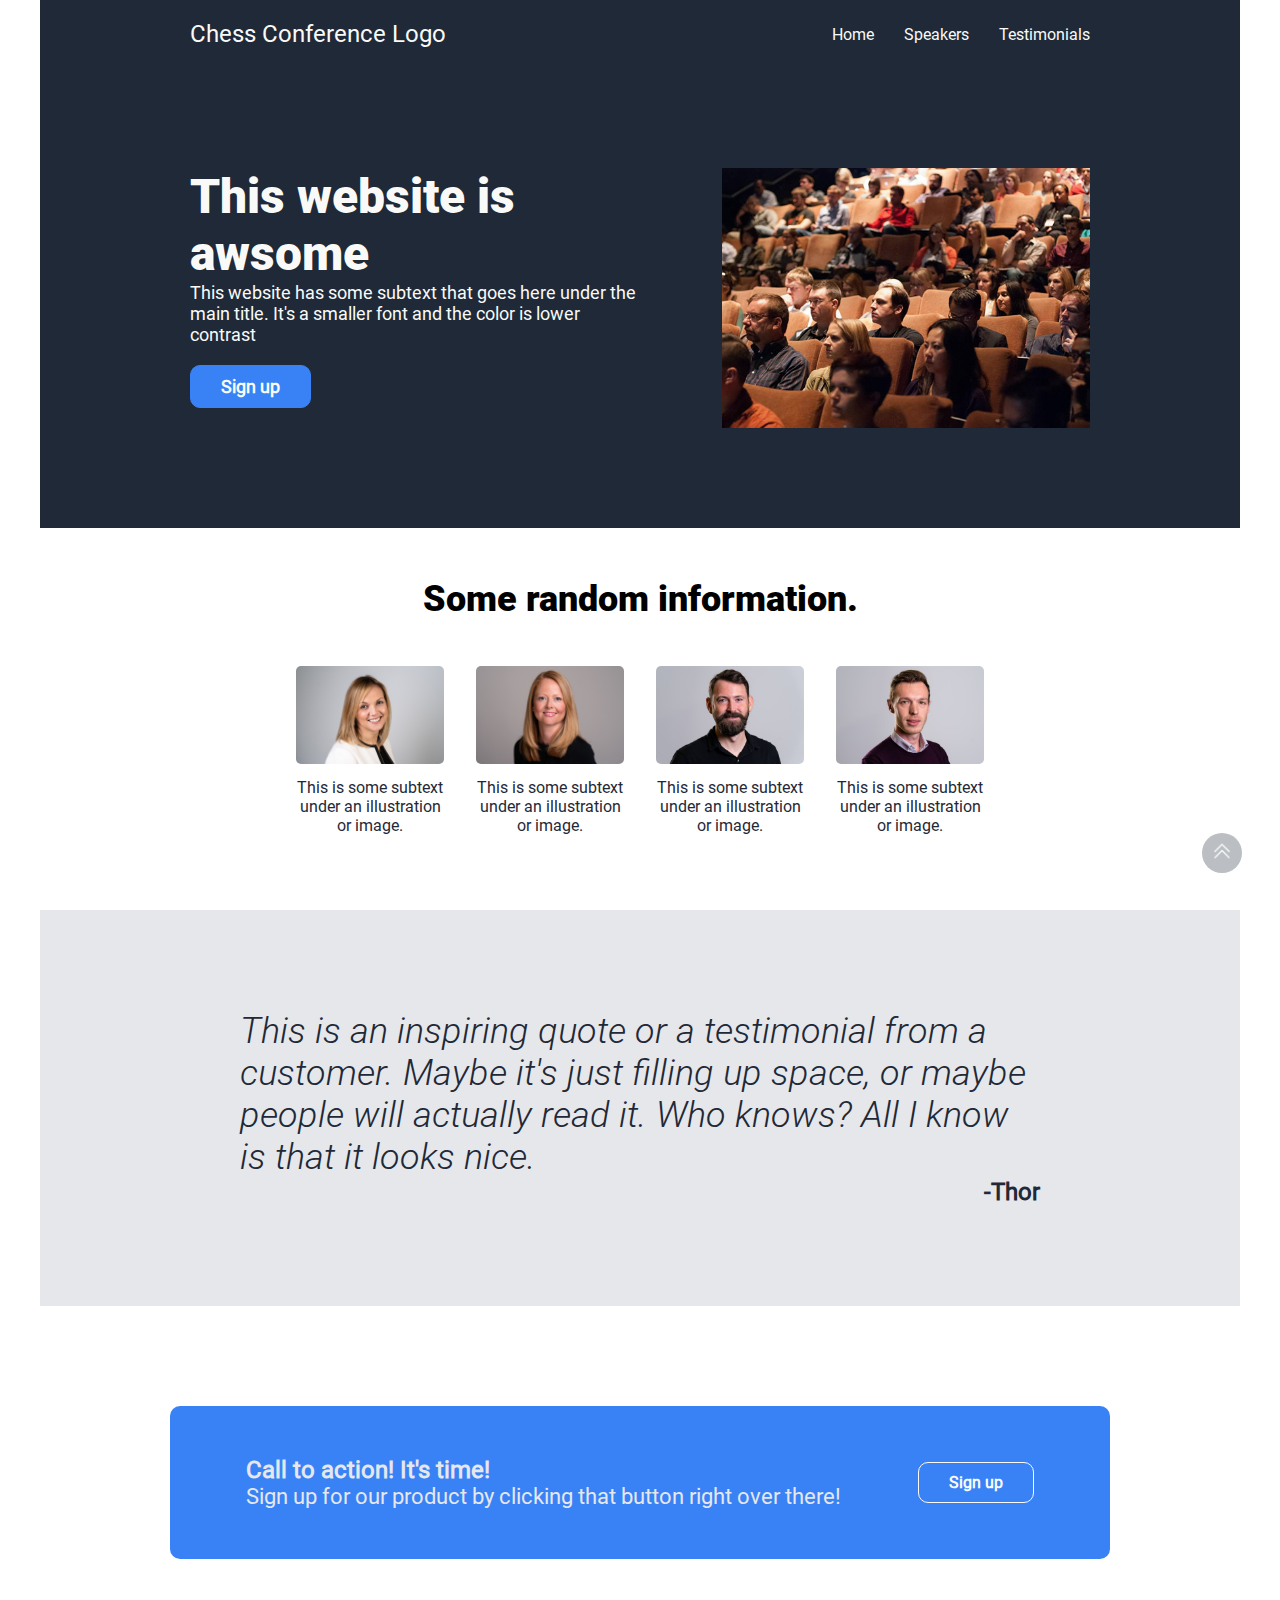
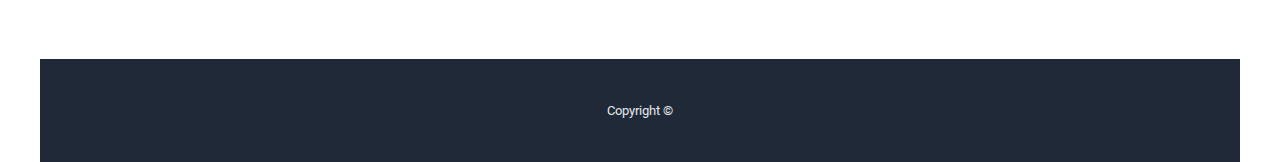
==== index.html @ f4882cfb "added sign up form" ====
<!DOCTYPE html>
<html lang="en">
<head>
    <meta charset="UTF-8">
    <meta http-equiv="X-UA-Compatible" content="IE=edge">
    <meta name="viewport" content="width=device-width, initial-scale=1.0">
    <title>CSS assignment | 02 lesson</title>
    <link rel="stylesheet" href="assets/robotto_font.css">
    <link rel="stylesheet" href="css/styles.css">
</head>
<body>
    <div class="main-container">
        <header id="header">
            <a class="logo" href="#">Chess Conference Logo</a>
            <nav>
                <ul>
                    <li>
                        <a href="#header">Home</a>
                    </li>
                    <li>
                        <a href="#speakers">Speakers</a>
                    </li>
                    <li>
                        <a href="#quotes">Testimonials</a>
                    </li>
                </ul>
            </nav>
        </header>
        <main>
            <div class="left">
                <h1>This website is awsome</h1>
                <p>This website has some subtext that goes here under the main title. It's a smaller font and the color
                    is lower contrast</p>
                <div class="btn-container">
                    <a class="button" href="./form.html">Sign up</a>
                </div>
            </div>
            <div class="right">
                <img src="./img/venue.jpg" alt="audience in the venue" width="" height="260">
            </div>
        </main>
        <section id="speakers">
            <h2>Some random information.</h2>
            <div class="cards-container">
                <div class="card">
                    <img src="./img/speaker01.jpg" alt="Rose Beauty" width="148" height="98">
                    <p>This is some subtext under an illustration or image.</p>
                </div>
                <div class="card">
                    <img src="./img/speaker02.jpg" alt="Dasy Taller" width="148" height="98">
                    <p>This is some subtext under an illustration or image.</p>
                </div>
                <div class="card">
                    <img src="./img/speaker03.jpg" alt="John Erwin" width="148" height="98">
                    <p>This is some subtext under an illustration or image.</p>
                </div>
                <div class="card">
                    <img src="./img/speaker04.jpg" alt="Todd Bertan" width="148" height="98">
                    <p>This is some subtext under an illustration or image.</p>
                </div>
            </div>
        </section>
        <section id="quotes">
            <div class="container">
                <p>This is an inspiring quote or a testimonial from a customer. Maybe it's just filling up space, or maybe people will
                actually read it. Who knows? All I know is that it looks nice.</p>
                <b>-Thor</b>
            </div>
        </section>
        <section class="action">
            <div class="container">
                <div class="text">
                    <p>Call to action! It's time!</p>
                    <p>Sign up for our product by clicking that button right over there!</p>
                </div>
                <div class="btn-container">
                    <a class="button" href="./form.html">Sign up</a>
                </div>
            </div>
        </section>
        <div class="btn-to-top">
            <a href="#header">
                <img src="./img/arrow.png" alt="scroll to top" height="30" width="30">
            </a>
        </div>
        <footer>
            <small>Copyright ©</small>
        </footer>
    </div>
</body>
</html>
---- css/styles.css ----
:root {
    --bg-dark: #1F2937;
    --header-logo: #F9FAF8;
    --header-text: #1F2937;
    --hero-main-text: #F9FAF8;
    --hero-secondary-text: #E5E7EB;
    --quote-section-text: #1F2937;
    --bg-quote-section: #E5E7EB;
    --btn-action: #3882F6;
}

@font-face {
    font-family: 'Roboto-Regular';
    src: url('../fonts/Roboto-Regular.ttf');
}

@font-face {
    font-family: 'Roboto-LightItalic';
    src: url('../fonts/Roboto-LightItalic.ttf');
}

@font-face {
    font-family: 'Roboto-Extrabold';
    src: url('../fonts/Roboto-Black.ttf');
}

* {
    margin: 0;
    padding: 0;
    box-sizing: border-box;
}

html {
    scroll-behavior: smooth;
}

body {
    font-family: 'Roboto-Regular', sans-serif;
}

a {
    color: var(--hero-main-text);
    text-decoration: none;
}

.btn-container {
    display: flex;
}

a.button {
    padding: 10px 30px;
    background: var(--btn-action);
    color: var(--hero-main-text);
    border-radius: 10px;
    cursor: pointer;
    font-weight: 700;
}

.main-container {
    max-width: 1240px;
    margin: 0 auto;
    padding: 0 20px;
    cursor: default;

}

header .logo{
    font-size: 24px;
    color: var(--header-logo);
}

header {
    background: var(--bg-dark);
    color: var(--header-text);
    display: flex;
    justify-content: space-between;
    align-items: center;
    width: 100%;
    padding: 20px 150px;
}

header nav ul {
    display: flex;
    gap: 30px
}

header nav ul li{
    list-style: none;
}

header nav a {
    text-decoration: none;
}

main {
    background: var(--bg-dark);
    color: var(--hero-main-text);
    display: flex;
    justify-content: space-between;
    padding: 100px 150px;
}

main .left, main .right {
    width: 100%;
}

main .left h1 {
    font-family: 'Roboto-Extrabold', sans-serif;
    font-size: 48px;
    margin: 0;
}

main .left {
    font-size: 18px;
}

main .left a.button {
    border: 1px solid var(--btn-action);
    font-size: inherit;
    margin: 20px 0;
}

main .right {
    display: flex;
    justify-content: right;
}

#speakers {
    background: #fff;
    padding: 50px 0 80px 0;
    display: flex;
    flex-direction: column;
    align-items: center;
}

#speakers h2{
    font-family: 'Roboto-Extrabold', sans-serif;
    font-size: 36px;
}

#speakers .cards-container {
    margin-top: 30px;
    display: flex;
}

#speakers .cards-container h2 {
    display: inline-block;
    text-align: center;
}

#speakers .card {
    width: 180px;
    height: 180px;
    padding: 16px;
    color: var(--quote-section-text)
}

#speakers .card img {
    width: 100%;
    border-radius: 5px;
    margin-bottom: 10px;
}

#speakers .card p {
    text-align: center;
}

#quotes {
    background: var(--bg-quote-section);
    width: 100%;
    display: flex;
    flex-direction: column;
    color: var(--quote-section-text)
}

#quotes .container {
    padding: 100px 200px;
}

#quotes .container p {
    font-family: 'Roboto-LightItalic';
    font-size: 36px;
}

#quotes b {
    display: block;
    text-align: right;
    font-size: 24px;
}

section.action {
    display: flex;
    justify-content: center;
    padding: 100px 0;
    color: var(--hero-secondary-text);
}

section.action .container{
    width: 940px;
    display: flex;
    align-items: center;
    justify-content: space-evenly;
    background: var(--btn-action);
    padding: 50px 0;
    border-radius: 10px;
}

section.action .container .text p:first-child {
    font-weight: 700;
    font-size: 24px;
}

section.action .container .text p:nth-child(2) {
    font-weight: 400;
    font-size: 22px;
}

section.action a.button {
    border: 1px solid var(--hero-main-text);
    font-size: inherit;
}

.btn-to-top {
    position: fixed;
    bottom: 3%;
    right: 3%;
    height: 40px;
    width: 40px;
    background: var(--bg-dark);
    opacity: 0.3;
    border-radius: 50%;
    display: flex;
    justify-content: center;
    align-items: center;
}

footer {
    background: var(--bg-dark);
    color: var(--hero-secondary-text);
    padding: 44px 0 44px 0;
    display: flex;
    justify-content: center;
}

.form-container {
    display: flex;
    flex-direction: column;
    justify-content: center;
    align-items: center;
    font-family: 'Roboto-Regular', sans-serif;
}

.btn-back-to {
    color: var(--btn-action);
    padding: 20px;
}

form {
    display: flex;
    flex-direction: column;
    flex-wrap: wrap;
    padding: 50px;
}


form h1 {
    text-align: center;
    padding-bottom: 30px;
    width: 100%;
}

form input {
    display: flex;
    flex-direction: column;
    width: 100%;
    line-height: 1.5;
    letter-spacing: 1px;
    font-size: 18px;
    color: #555;
    padding: 10px 25px;
    margin-bottom: 0;
    outline: none;
    border: none;
}

form label {
    font-size: 12px;
    color: #555;
    line-height: 1.5;
    text-transform: uppercase;
    letter-spacing: 1px;
    display: flex;
    align-items: center;
    width: 100%;
    min-height: 55px;
    border: 1px solid #e6e6e6;
    border-bottom: none;
    padding: 10px 25px;
    margin-top: 15px;
    margin-bottom: 0;
}

form .first-last-name-row {
    display: flex;
    flex-direction: row;
    width: 100%;
}

form input:active, input:focus {
    border: none;
    outline: none;
    transition: 0.4s;
}

form input:focus+.focus-border-ani {
    visibility: visible;
    opacity: 1;
    transform: scale(1);
}

form .focus-border-ani {
    position: absolute;
    display: block;
    width: calc(100% + 2px);
    height: calc(100% + 2px);
    top: -1px;
    left: -1px;
    pointer-events: none;
    border: 1px solid var(--btn-action);
    visibility: hidden;
    opacity: 0;
    transition: all .4s;
    transform: scaleX(1.1) scaleY(1.3);
}

form .focus-input {
    position: relative;
    border: 1px solid #e6e6e6;
    width: 100%;
}

form ::placeholder {
    color: #999;
}

form .btn-conainer {
    display: flex;
    justify-content: center;
    align-items: center;
    padding-top: 20px;
}

form .btn {
    font-size: 20px;
    padding: 10px 30px;
    background: var(--btn-action);
    color: var(--hero-main-text);
    border-radius: 10px;
    cursor: pointer;
    font-weight: 700;
    border: none;
}

@media screen and (max-width: 1024px) {
    header {
        padding: 20px;
    }
    main {
        flex-direction: column;
        padding: 40px 20px;
    }

    main .left .btn-container{
        justify-content: center;
    }

    main .left p, main .left h1 {
        text-align: center;
    }

    main .right {
        justify-content: center;
    }

    #speakers .cards-container {
        flex-wrap: wrap;
        justify-content: center;
    }
    #quotes .container {
        padding: 40px;
    }
    section.action .container {
        flex-direction: column;
        padding: 50px 20px;
    }
    section.action .container .text {
        text-align: center;
    }

    section.action .container a.button {
        margin: 20px 0
    }
    form {
        width: 100%;
    }
}
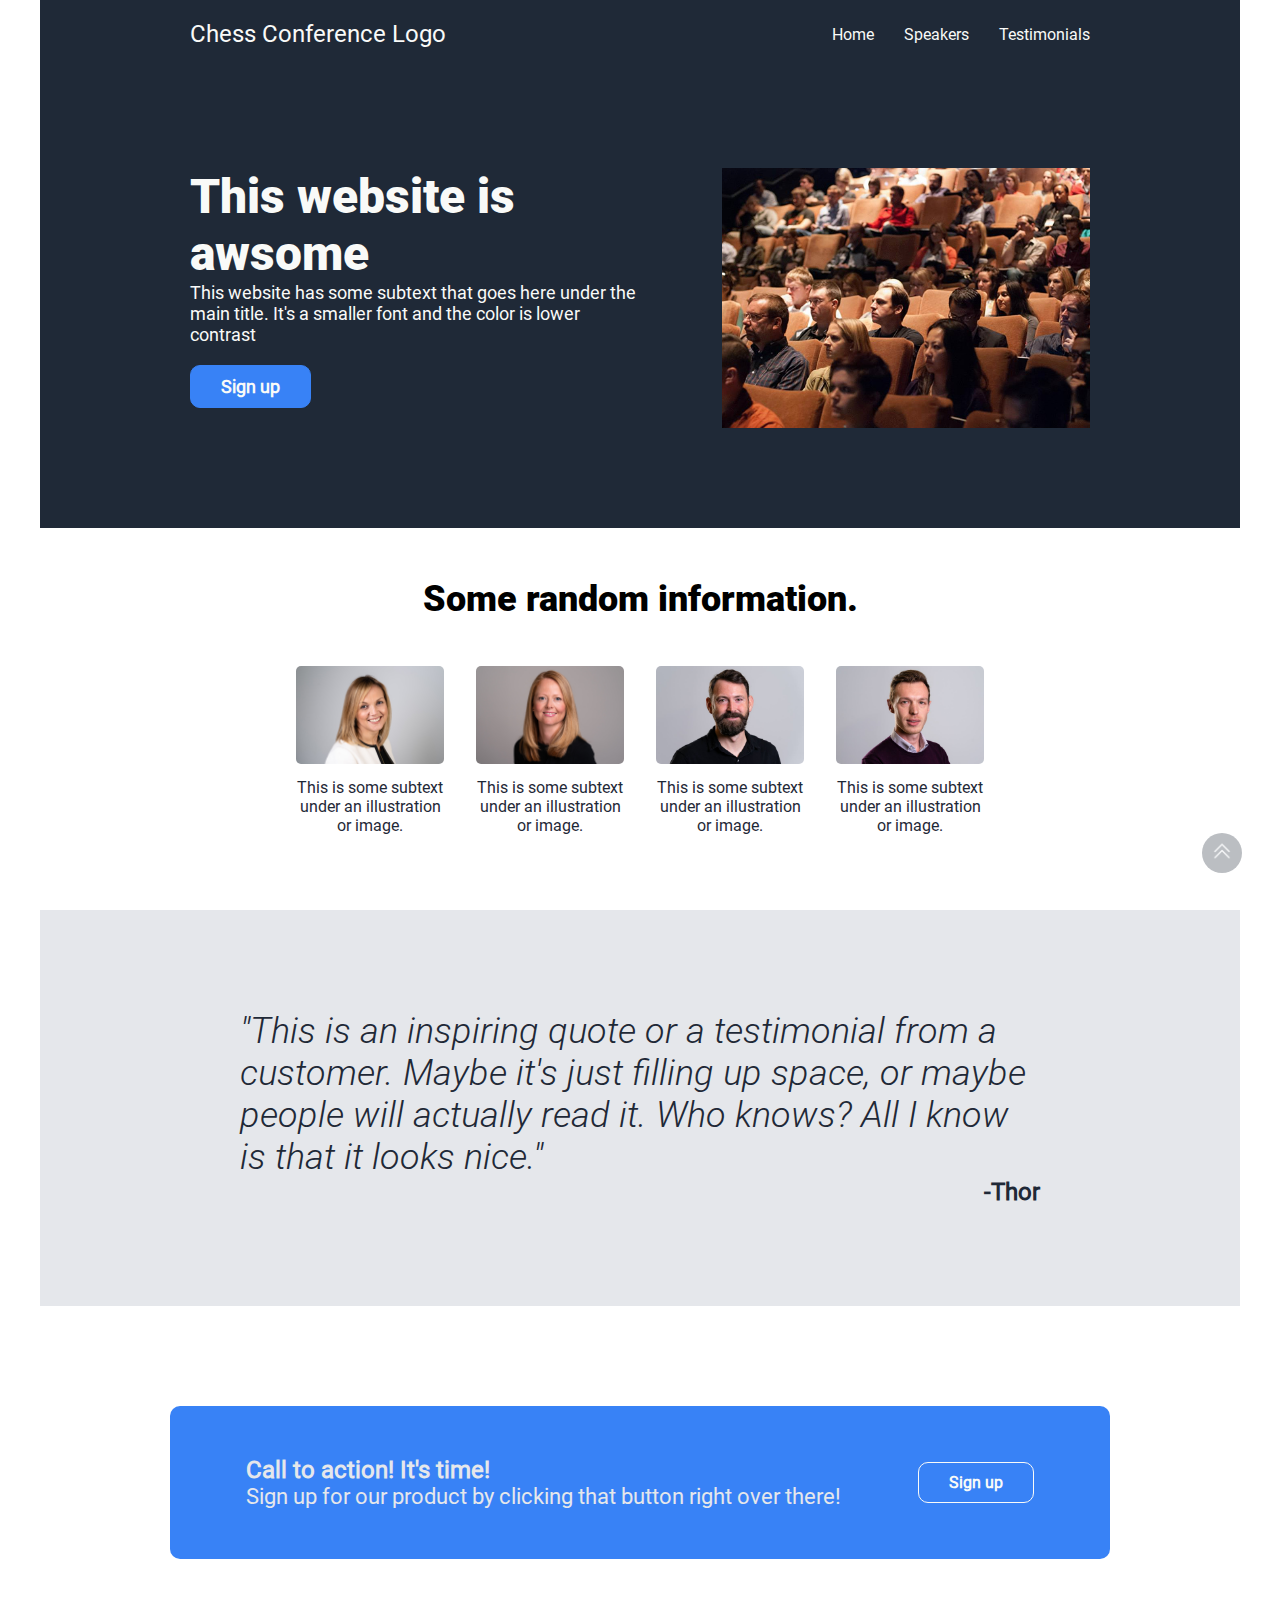
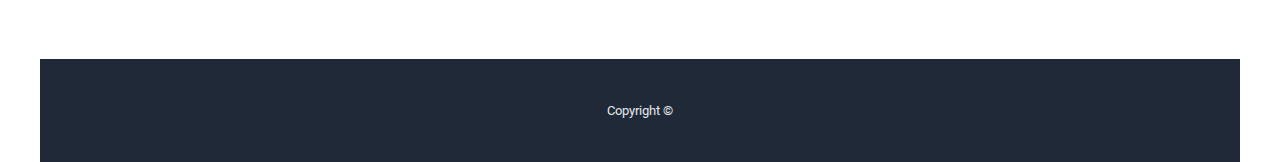
==== commit f9e4cafa: "style update" ====
--- a/index.html
+++ b/index.html
@@ -5,11 +5,11 @@
     <meta http-equiv="X-UA-Compatible" content="IE=edge">
     <meta name="viewport" content="width=device-width, initial-scale=1.0">
     <title>CSS assignment | 02 lesson</title>
-    <link rel="stylesheet" href="assets/robotto_font.css">
+    <link rel="stylesheet" href="./fonts/roboto_font.css">
     <link rel="stylesheet" href="css/styles.css">
 </head>
 <body>
-    <div class="main-container">
+    <main class="main-container">
         <header id="header">
             <a class="logo" href="#">Chess Conference Logo</a>
             <nav>
@@ -26,46 +26,46 @@
                 </ul>
             </nav>
         </header>
-        <main>
+        <section id="main">
             <div class="left">
                 <h1>This website is awsome</h1>
                 <p>This website has some subtext that goes here under the main title. It's a smaller font and the color
                     is lower contrast</p>
                 <div class="btn-container">
-                    <a class="button" href="./form.html">Sign up</a>
+                    <a class="button" href="./pages/form.html">Sign up</a>
                 </div>
             </div>
             <div class="right">
                 <img src="./img/venue.jpg" alt="audience in the venue" width="" height="260">
             </div>
-        </main>
+        </section>
         <section id="speakers">
             <h2>Some random information.</h2>
-            <div class="cards-container">
-                <div class="card">
+            <div class="figure-container">
+                <figure>
                     <img src="./img/speaker01.jpg" alt="Rose Beauty" width="148" height="98">
-                    <p>This is some subtext under an illustration or image.</p>
-                </div>
-                <div class="card">
+                    <figcaption>This is some subtext under an illustration or image.</figcaption>
+                </figure>
+                <figure>
                     <img src="./img/speaker02.jpg" alt="Dasy Taller" width="148" height="98">
-                    <p>This is some subtext under an illustration or image.</p>
-                </div>
-                <div class="card">
+                    <figcaption>This is some subtext under an illustration or image.</figcaption>
+                </figure>
+                <figure>
                     <img src="./img/speaker03.jpg" alt="John Erwin" width="148" height="98">
-                    <p>This is some subtext under an illustration or image.</p>
-                </div>
-                <div class="card">
+                    <figcaption>This is some subtext under an illustration or image.</figcaption>
+                </figure>
+                <figure>
                     <img src="./img/speaker04.jpg" alt="Todd Bertan" width="148" height="98">
-                    <p>This is some subtext under an illustration or image.</p>
-                </div>
+                    <figcaption>This is some subtext under an illustration or image.</figcaption>
+                </figure>
             </div>
         </section>
         <section id="quotes">
-            <div class="container">
-                <p>This is an inspiring quote or a testimonial from a customer. Maybe it's just filling up space, or maybe people will
-                actually read it. Who knows? All I know is that it looks nice.</p>
+            <blockquote>
+                <p>"This is an inspiring quote or a testimonial from a customer. Maybe it's just filling up space, or maybe people will
+                actually read it. Who knows? All I know is that it looks nice."</p>
                 <b>-Thor</b>
-            </div>
+            </blockquote>
         </section>
         <section class="action">
             <div class="container">
@@ -74,7 +74,7 @@
                     <p>Sign up for our product by clicking that button right over there!</p>
                 </div>
                 <div class="btn-container">
-                    <a class="button" href="./form.html">Sign up</a>
+                    <a class="button" href="./pages/form.html">Sign up</a>
                 </div>
             </div>
         </section>
@@ -86,6 +86,6 @@
         <footer>
             <small>Copyright ©</small>
         </footer>
-    </div>
+    </main>
 </body>
 </html>--- a/fonts/roboto_font.css
+++ b/fonts/roboto_font.css
@@ -0,0 +1,14 @@
+@font-face {
+    font-family: 'Roboto-Regular';
+    src: url('../fonts/Roboto-Regular.ttf');
+}
+
+@font-face {
+    font-family: 'Roboto-LightItalic';
+    src: url('../fonts/Roboto-LightItalic.ttf');
+}
+
+@font-face {
+    font-family: 'Roboto-Extrabold';
+    src: url('../fonts/Roboto-Black.ttf');
+}--- a/css/styles.css
+++ b/css/styles.css
@@ -9,21 +9,6 @@
     --btn-action: #3882F6;
 }
 
-@font-face {
-    font-family: 'Roboto-Regular';
-    src: url('../fonts/Roboto-Regular.ttf');
-}
-
-@font-face {
-    font-family: 'Roboto-LightItalic';
-    src: url('../fonts/Roboto-LightItalic.ttf');
-}
-
-@font-face {
-    font-family: 'Roboto-Extrabold';
-    src: url('../fonts/Roboto-Black.ttf');
-}
-
 * {
     margin: 0;
     padding: 0;
@@ -92,7 +77,7 @@
     text-decoration: none;
 }
 
-main {
+#main {
     background: var(--bg-dark);
     color: var(--hero-main-text);
     display: flex;
@@ -100,27 +85,33 @@
     padding: 100px 150px;
 }
 
-main .left, main .right {
-    width: 100%;
-}
-
-main .left h1 {
+#main .left, #main .right {
+    width: 100%;
+}
+
+#main .left h1 {
     font-family: 'Roboto-Extrabold', sans-serif;
     font-size: 48px;
     margin: 0;
 }
 
-main .left {
+#main .left {
     font-size: 18px;
 }
 
-main .left a.button {
+#main .left a.button {
     border: 1px solid var(--btn-action);
     font-size: inherit;
     margin: 20px 0;
 }
 
-main .right {
+#main .left a.button:hover {
+    background: var(--hero-secondary-text);
+    color: var(--btn-action)
+}
+
+
+#main .right {
     display: flex;
     justify-content: right;
 }
@@ -138,30 +129,30 @@
     font-size: 36px;
 }
 
-#speakers .cards-container {
+#speakers .figure-container {
     margin-top: 30px;
     display: flex;
 }
 
-#speakers .cards-container h2 {
+#speakers .figure-container h2 {
     display: inline-block;
     text-align: center;
 }
 
-#speakers .card {
+#speakers figure {
     width: 180px;
     height: 180px;
     padding: 16px;
     color: var(--quote-section-text)
 }
 
-#speakers .card img {
+#speakers figure img {
     width: 100%;
     border-radius: 5px;
     margin-bottom: 10px;
 }
 
-#speakers .card p {
+#speakers figure figcaption {
     text-align: center;
 }
 
@@ -173,11 +164,11 @@
     color: var(--quote-section-text)
 }
 
-#quotes .container {
+#quotes blockquote {
     padding: 100px 200px;
 }
 
-#quotes .container p {
+#quotes blockquote p {
     font-family: 'Roboto-LightItalic';
     font-size: 36px;
 }
@@ -218,6 +209,11 @@
 section.action a.button {
     border: 1px solid var(--hero-main-text);
     font-size: inherit;
+}
+
+section.action a.button:hover {
+    background: var(--hero-secondary-text);
+    color: var(--btn-action)
 }
 
 .btn-to-top {
@@ -262,7 +258,6 @@
     padding: 50px;
 }
 
-
 form h1 {
     text-align: center;
     padding-bottom: 30px;
@@ -275,7 +270,7 @@
     width: 100%;
     line-height: 1.5;
     letter-spacing: 1px;
-    font-size: 18px;
+    font-size: 14px;
     color: #555;
     padding: 10px 25px;
     margin-bottom: 0;
@@ -284,20 +279,21 @@
 }
 
 form label {
-    font-size: 12px;
-    color: #555;
-    line-height: 1.5;
+    font-size: 16px;
+    color: var(--bg-dark);
     text-transform: uppercase;
     letter-spacing: 1px;
     display: flex;
     align-items: center;
     width: 100%;
-    min-height: 55px;
-    border: 1px solid #e6e6e6;
+    border: 1px solid var(--bg-dark);
     border-bottom: none;
     padding: 10px 25px;
-    margin-top: 15px;
-    margin-bottom: 0;
+    background: rgba(162, 188, 214, 0.479);
+}
+
+form .input-container {
+    margin-bottom: 40px;
 }
 
 form .first-last-name-row {
@@ -335,7 +331,7 @@
 
 form .focus-input {
     position: relative;
-    border: 1px solid #e6e6e6;
+    border: 1px solid var(--bg-dark);
     width: 100%;
 }
 
@@ -350,7 +346,7 @@
     padding-top: 20px;
 }
 
-form .btn {
+form .btn-conainer a {
     font-size: 20px;
     padding: 10px 30px;
     background: var(--btn-action);
@@ -361,24 +357,43 @@
     border: none;
 }
 
+.success-container {
+    display: flex;
+    flex-direction: column;
+    justify-content: center;
+    padding: 50px;
+    align-items: center;
+    font-family: 'Roboto-Regular', sans-serif;
+}
+
+.success-container h2 {
+    margin-bottom: 50px;
+    font-size: 48px;
+}
+
+.success-container p {
+    margin-bottom: 40px;
+    font-size: 24px;
+}
+
 @media screen and (max-width: 1024px) {
     header {
         padding: 20px;
     }
-    main {
+    .main {
         flex-direction: column;
         padding: 40px 20px;
     }
 
-    main .left .btn-container{
+    .main .left .btn-container{
         justify-content: center;
     }
 
-    main .left p, main .left h1 {
+    .main .left p, main .left h1 {
         text-align: center;
     }
 
-    main .right {
+    .main .right {
         justify-content: center;
     }
 
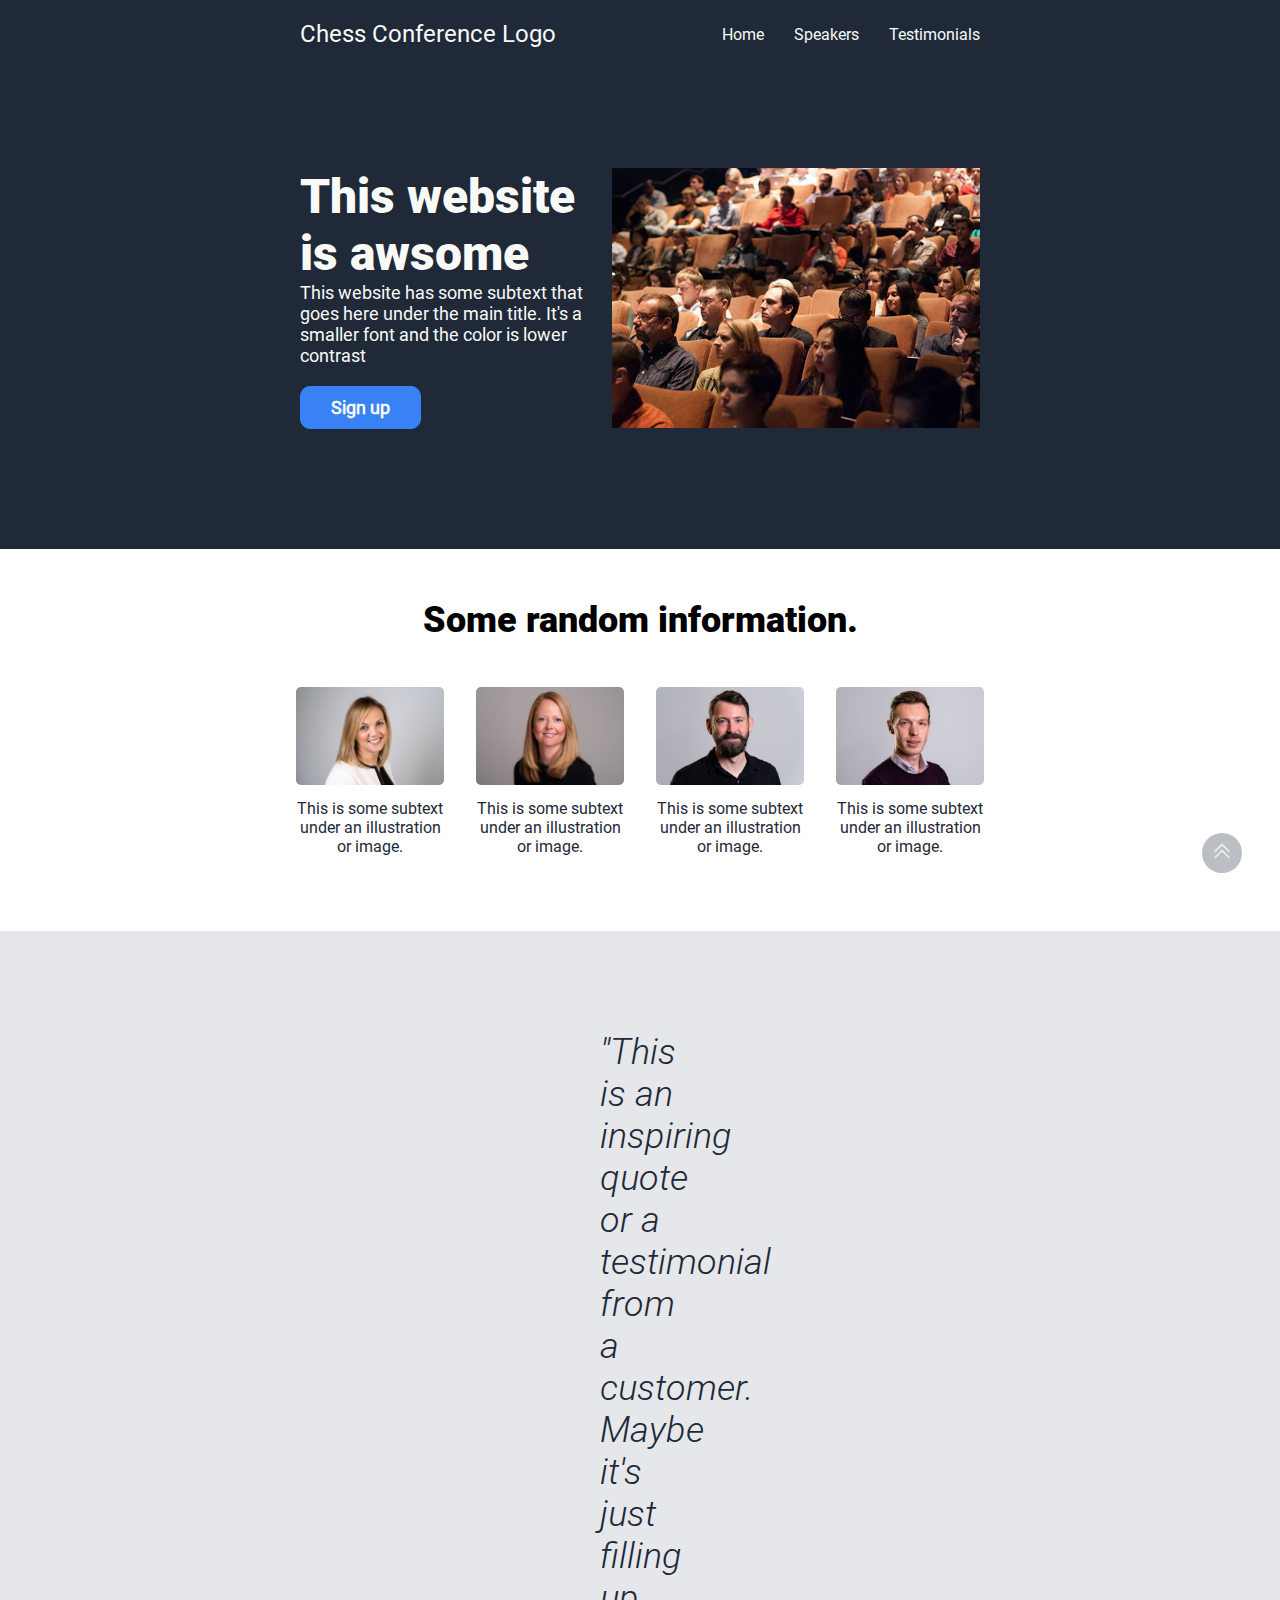
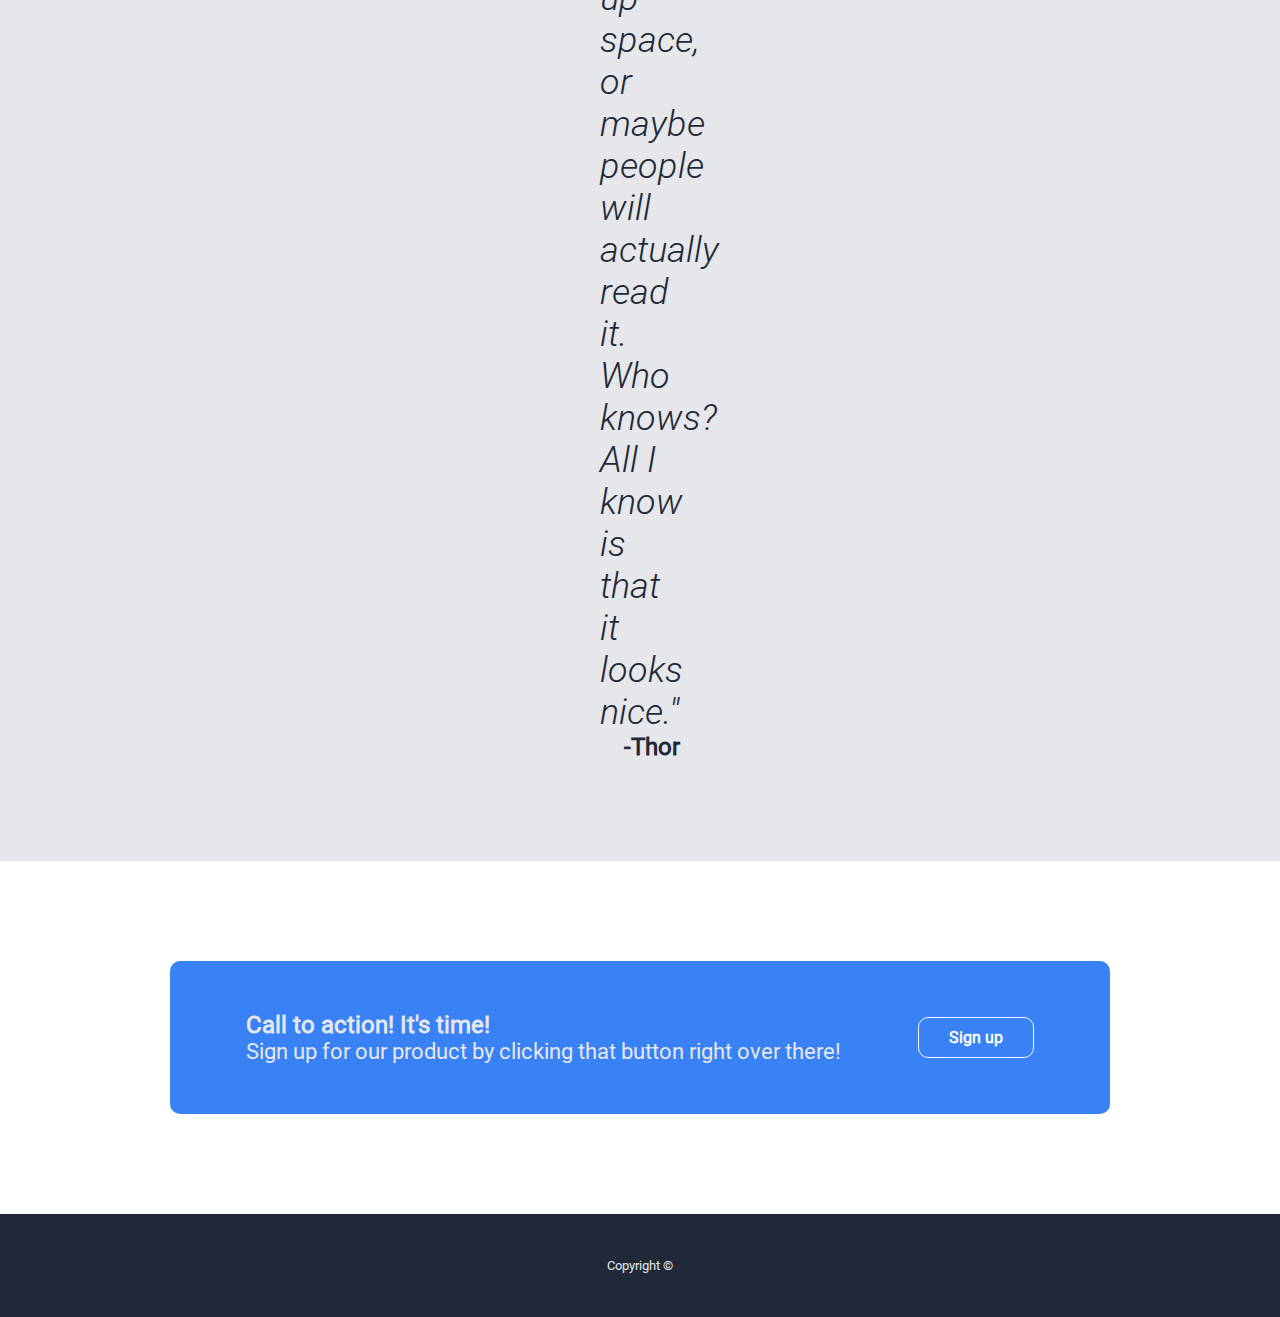
==== commit 254ff8fd: "updated semantic tags" ====
--- a/index.html
+++ b/index.html
@@ -9,33 +9,33 @@
     <link rel="stylesheet" href="css/styles.css">
 </head>
 <body>
-    <main class="main-container">
-        <header id="header">
-            <a class="logo" href="#">Chess Conference Logo</a>
-            <nav>
-                <ul>
-                    <li>
-                        <a href="#header">Home</a>
-                    </li>
-                    <li>
-                        <a href="#speakers">Speakers</a>
-                    </li>
-                    <li>
-                        <a href="#quotes">Testimonials</a>
-                    </li>
-                </ul>
-            </nav>
-        </header>
-        <section id="main">
-            <div class="left">
+    <header id="header">
+        <a class="logo" href="#">Chess Conference Logo</a>
+        <nav>
+            <ul>
+                <li>
+                    <a href="#header">Home</a>
+                </li>
+                <li>
+                    <a href="#speakers">Speakers</a>
+                </li>
+                <li>
+                    <a href="#quotes">Testimonials</a>
+                </li>
+            </ul>
+        </nav>
+    </header>
+    <main>
+        <section id="info">
+            <article>
                 <h1>This website is awsome</h1>
                 <p>This website has some subtext that goes here under the main title. It's a smaller font and the color
                     is lower contrast</p>
                 <div class="btn-container">
                     <a class="button" href="./pages/form.html">Sign up</a>
                 </div>
-            </div>
-            <div class="right">
+            </article>
+            <div class="btn-conainer">
                 <img src="./img/venue.jpg" alt="audience in the venue" width="" height="260">
             </div>
         </section>
@@ -64,7 +64,7 @@
             <blockquote>
                 <p>"This is an inspiring quote or a testimonial from a customer. Maybe it's just filling up space, or maybe people will
                 actually read it. Who knows? All I know is that it looks nice."</p>
-                <b>-Thor</b>
+                <strong>-Thor</strong>
             </blockquote>
         </section>
         <section class="action">
@@ -83,9 +83,9 @@
                 <img src="./img/arrow.png" alt="scroll to top" height="30" width="30">
             </a>
         </div>
-        <footer>
-            <small>Copyright ©</small>
-        </footer>
     </main>
+    <footer>
+        <small>Copyright ©</small>
+    </footer>
 </body>
 </html>--- a/css/styles.css
+++ b/css/styles.css
@@ -41,14 +41,6 @@
     font-weight: 700;
 }
 
-.main-container {
-    max-width: 1240px;
-    margin: 0 auto;
-    padding: 0 20px;
-    cursor: default;
-
-}
-
 header .logo{
     font-size: 24px;
     color: var(--header-logo);
@@ -61,7 +53,7 @@
     justify-content: space-between;
     align-items: center;
     width: 100%;
-    padding: 20px 150px;
+    padding: 20px 300px;
 }
 
 header nav ul {
@@ -77,41 +69,41 @@
     text-decoration: none;
 }
 
-#main {
+#info {
     background: var(--bg-dark);
     color: var(--hero-main-text);
     display: flex;
     justify-content: space-between;
-    padding: 100px 150px;
-}
-
-#main .left, #main .right {
-    width: 100%;
-}
-
-#main .left h1 {
+    padding: 100px 300px;
+}
+
+article, #info .btn-conainer {
+    width: 100%;
+}
+
+article h1 {
     font-family: 'Roboto-Extrabold', sans-serif;
     font-size: 48px;
     margin: 0;
 }
 
-#main .left {
+article {
     font-size: 18px;
 }
 
-#main .left a.button {
+article a.button {
     border: 1px solid var(--btn-action);
     font-size: inherit;
     margin: 20px 0;
 }
 
-#main .left a.button:hover {
+article a.button:hover {
     background: var(--hero-secondary-text);
     color: var(--btn-action)
 }
 
 
-#main .right {
+#info .btn-conainer {
     display: flex;
     justify-content: right;
 }
@@ -165,7 +157,7 @@
 }
 
 #quotes blockquote {
-    padding: 100px 200px;
+    padding: 100px 600px;
 }
 
 #quotes blockquote p {
@@ -173,7 +165,7 @@
     font-size: 36px;
 }
 
-#quotes b {
+#quotes strong {
     display: block;
     text-align: right;
     font-size: 24px;
@@ -380,28 +372,28 @@
     header {
         padding: 20px;
     }
-    .main {
+    #info {
         flex-direction: column;
         padding: 40px 20px;
     }
 
-    .main .left .btn-container{
+    article .btn-container{
         justify-content: center;
     }
 
-    .main .left p, main .left h1 {
+    article p,  article h1 {
         text-align: center;
     }
 
-    .main .right {
+    #info .btn-conainer {
         justify-content: center;
     }
 
-    #speakers .cards-container {
+    #speakers .figure-container {
         flex-wrap: wrap;
         justify-content: center;
     }
-    #quotes .container {
+    #quotes blockquote {
         padding: 40px;
     }
     section.action .container {
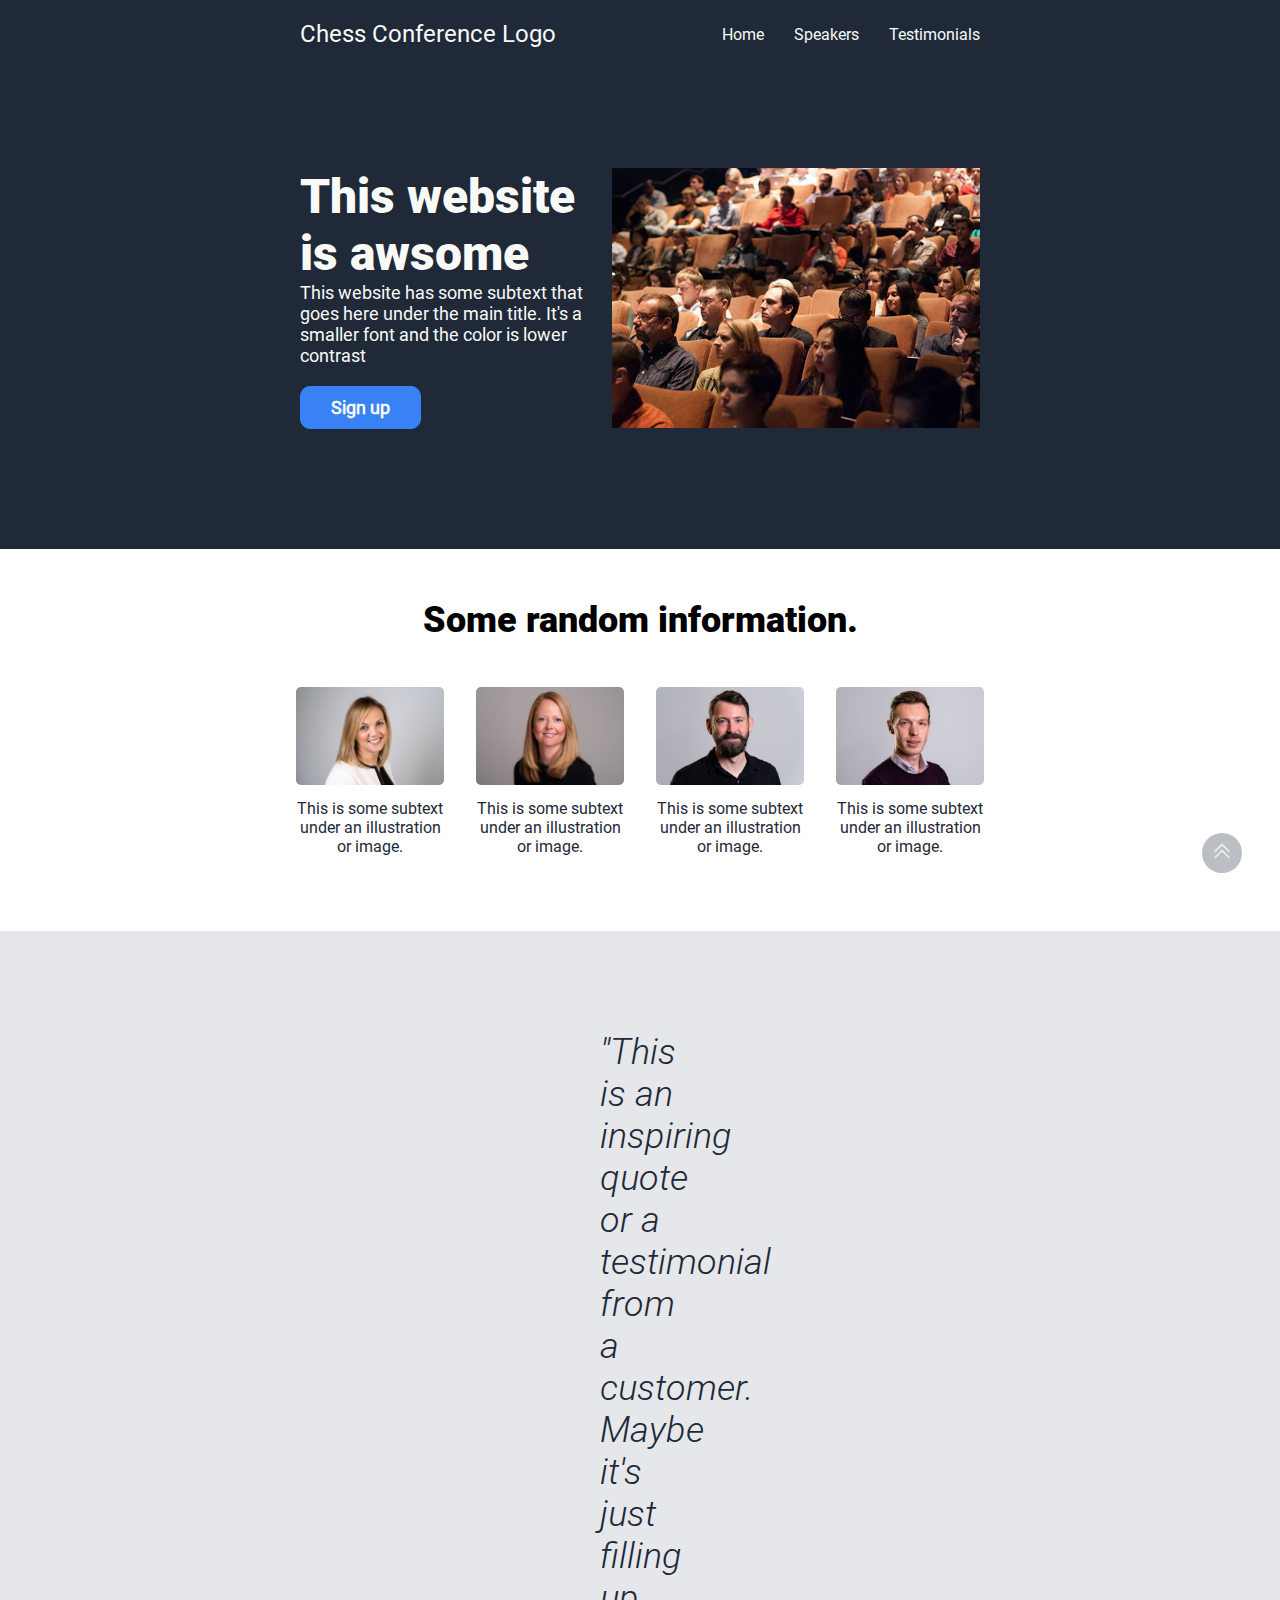
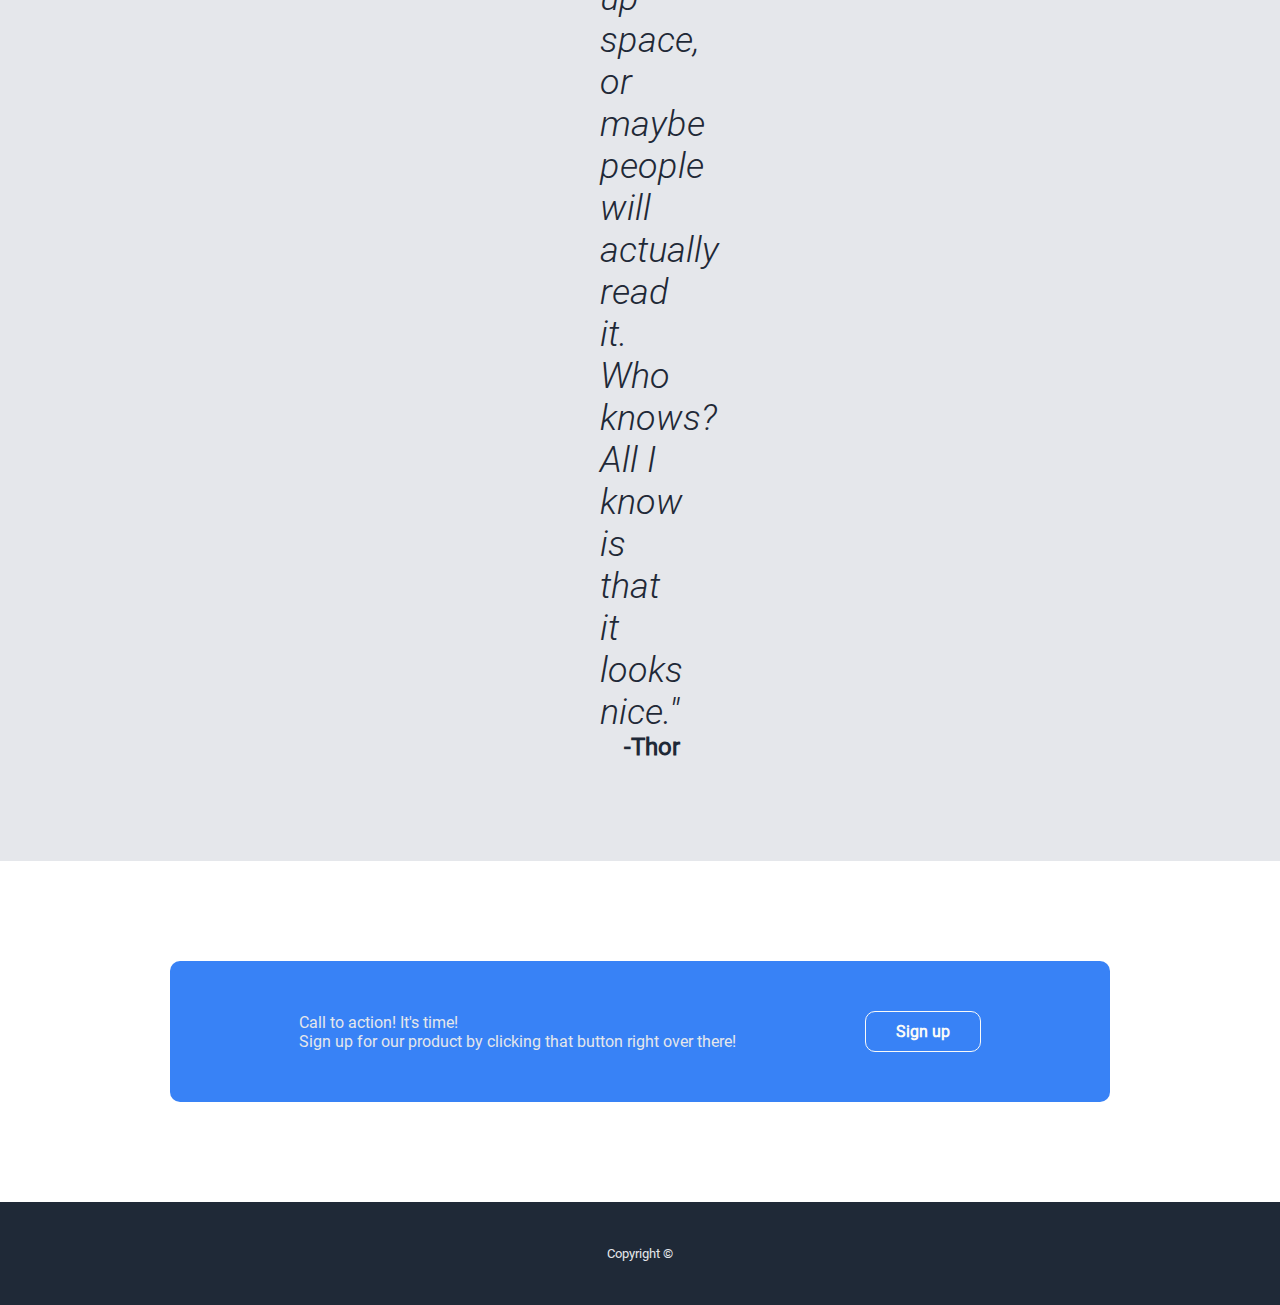
==== commit bc420c2e: "updated break-point" ====
--- a/index.html
+++ b/index.html
@@ -69,10 +69,10 @@
         </section>
         <section class="action">
             <div class="container">
-                <div class="text">
+                <artivle>
                     <p>Call to action! It's time!</p>
                     <p>Sign up for our product by clicking that button right over there!</p>
-                </div>
+                </artivle>
                 <div class="btn-container">
                     <a class="button" href="./pages/form.html">Sign up</a>
                 </div>
--- a/css/styles.css
+++ b/css/styles.css
@@ -188,12 +188,12 @@
     border-radius: 10px;
 }
 
-section.action .container .text p:first-child {
+section.action .container article p:first-child {
     font-weight: 700;
     font-size: 24px;
 }
 
-section.action .container .text p:nth-child(2) {
+section.action .container article p:nth-child(2) {
     font-weight: 400;
     font-size: 22px;
 }
@@ -368,7 +368,7 @@
     font-size: 24px;
 }
 
-@media screen and (max-width: 1024px) {
+@media screen and (max-width: 1240px) {
     header {
         padding: 20px;
     }
@@ -400,7 +400,7 @@
         flex-direction: column;
         padding: 50px 20px;
     }
-    section.action .container .text {
+    section.action .container article {
         text-align: center;
     }
 
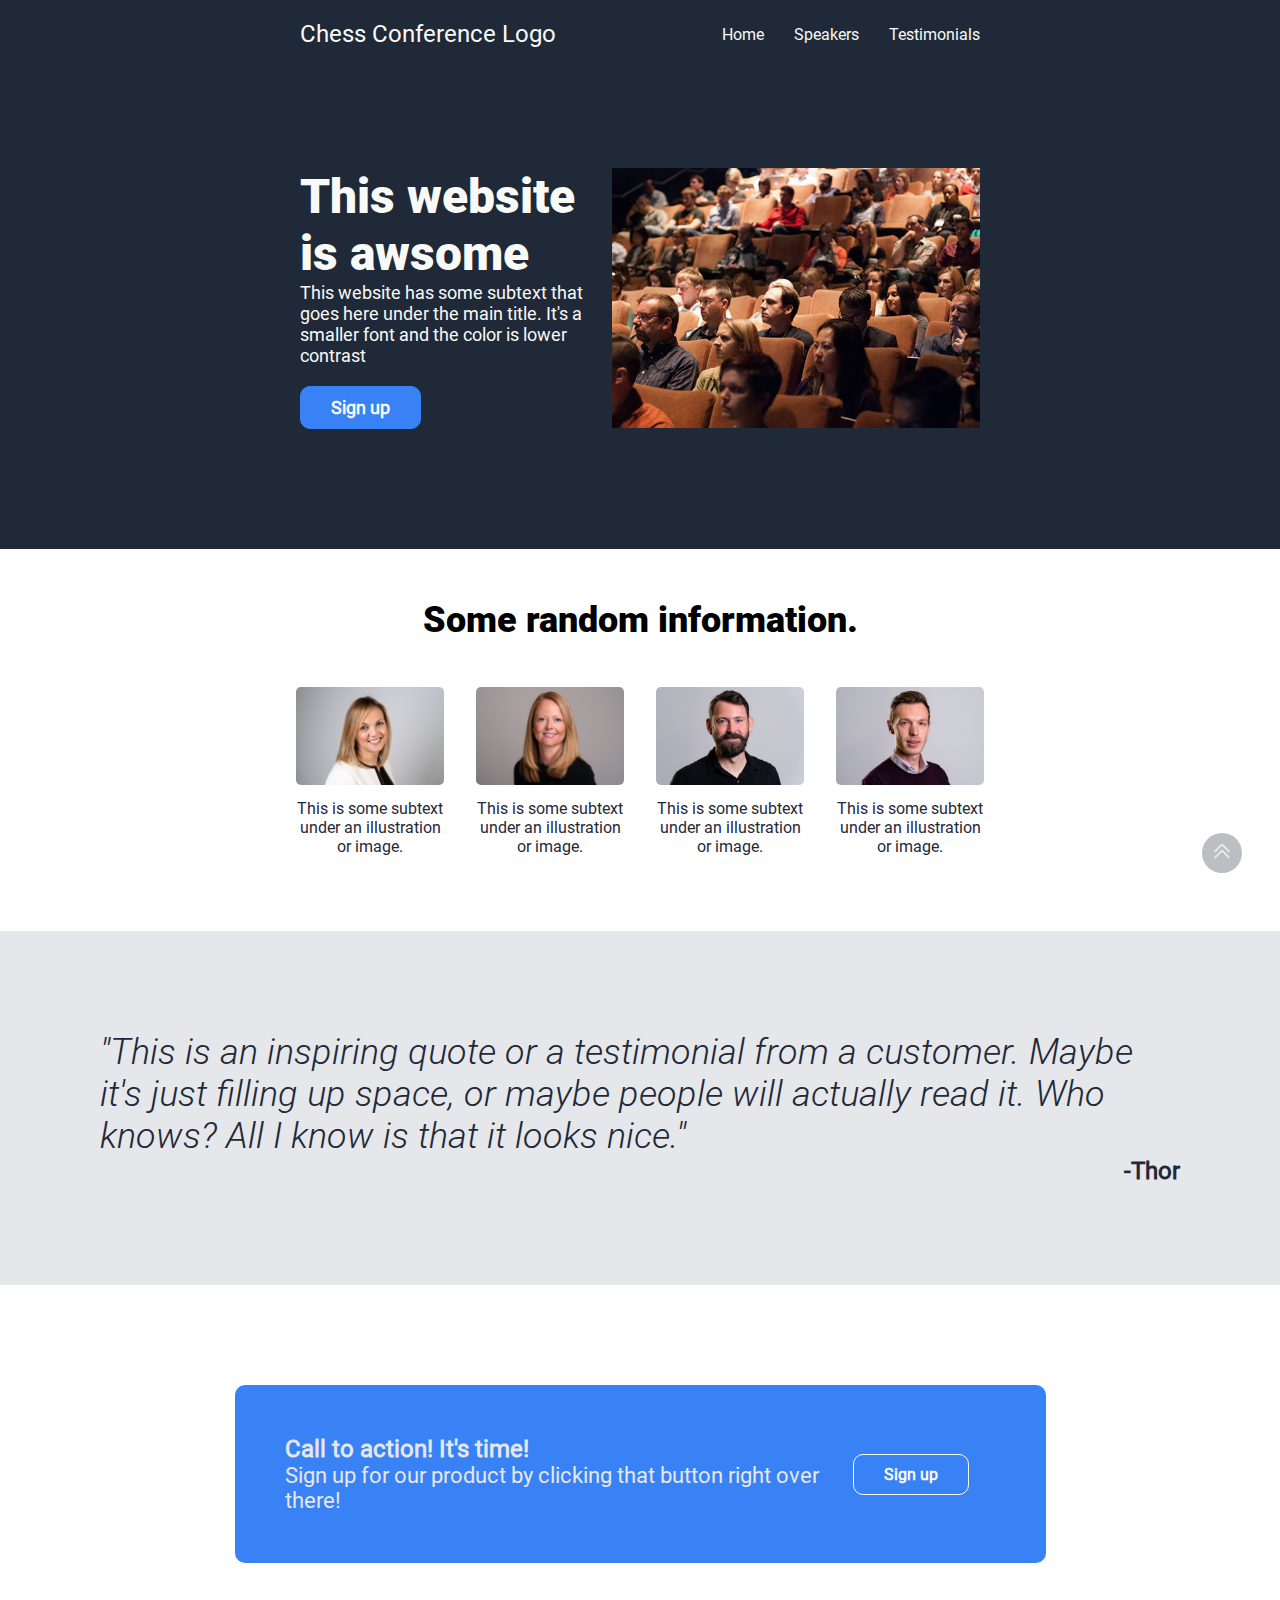
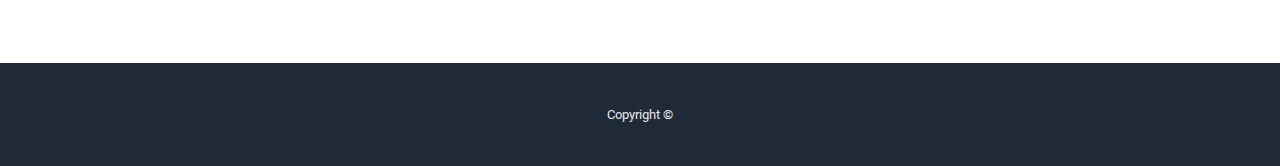
==== commit db89bb36: "update responsive" ====
--- a/index.html
+++ b/index.html
@@ -69,10 +69,10 @@
         </section>
         <section class="action">
             <div class="container">
-                <artivle>
+                <article>
                     <p>Call to action! It's time!</p>
                     <p>Sign up for our product by clicking that button right over there!</p>
-                </artivle>
+                </article>
                 <div class="btn-container">
                     <a class="button" href="./pages/form.html">Sign up</a>
                 </div>
--- a/css/styles.css
+++ b/css/styles.css
@@ -179,13 +179,20 @@
 }
 
 section.action .container{
-    width: 940px;
     display: flex;
     align-items: center;
     justify-content: space-evenly;
     background: var(--btn-action);
-    padding: 50px 0;
+    padding: 50px;
     border-radius: 10px;
+}
+
+section.action article{
+    width: 80%;
+}
+
+section.action .btn-container {
+    width: 20%;
 }
 
 section.action .container article p:first-child {
@@ -372,13 +379,24 @@
     header {
         padding: 20px;
     }
+
     #info {
         flex-direction: column;
         padding: 40px 20px;
     }
 
-    article .btn-container{
+    #info article .btn-container{
         justify-content: center;
+        width: 100%;
+    }
+
+    section.action article{
+        width: 100%;
+    }
+
+    section.action .btn-container{
+        justify-content: center;
+        width: 100%;
     }
 
     article p,  article h1 {
@@ -393,13 +411,16 @@
         flex-wrap: wrap;
         justify-content: center;
     }
+
     #quotes blockquote {
-        padding: 40px;
-    }
+        padding: 100px;
+    }
+
     section.action .container {
         flex-direction: column;
         padding: 50px 20px;
     }
+
     section.action .container article {
         text-align: center;
     }
@@ -407,7 +428,14 @@
     section.action .container a.button {
         margin: 20px 0
     }
+
     form {
         width: 100%;
     }
+}
+
+@media screen and (max-width: 1440px) {
+    #quotes blockquote {
+        padding: 100px;
+    }
 }